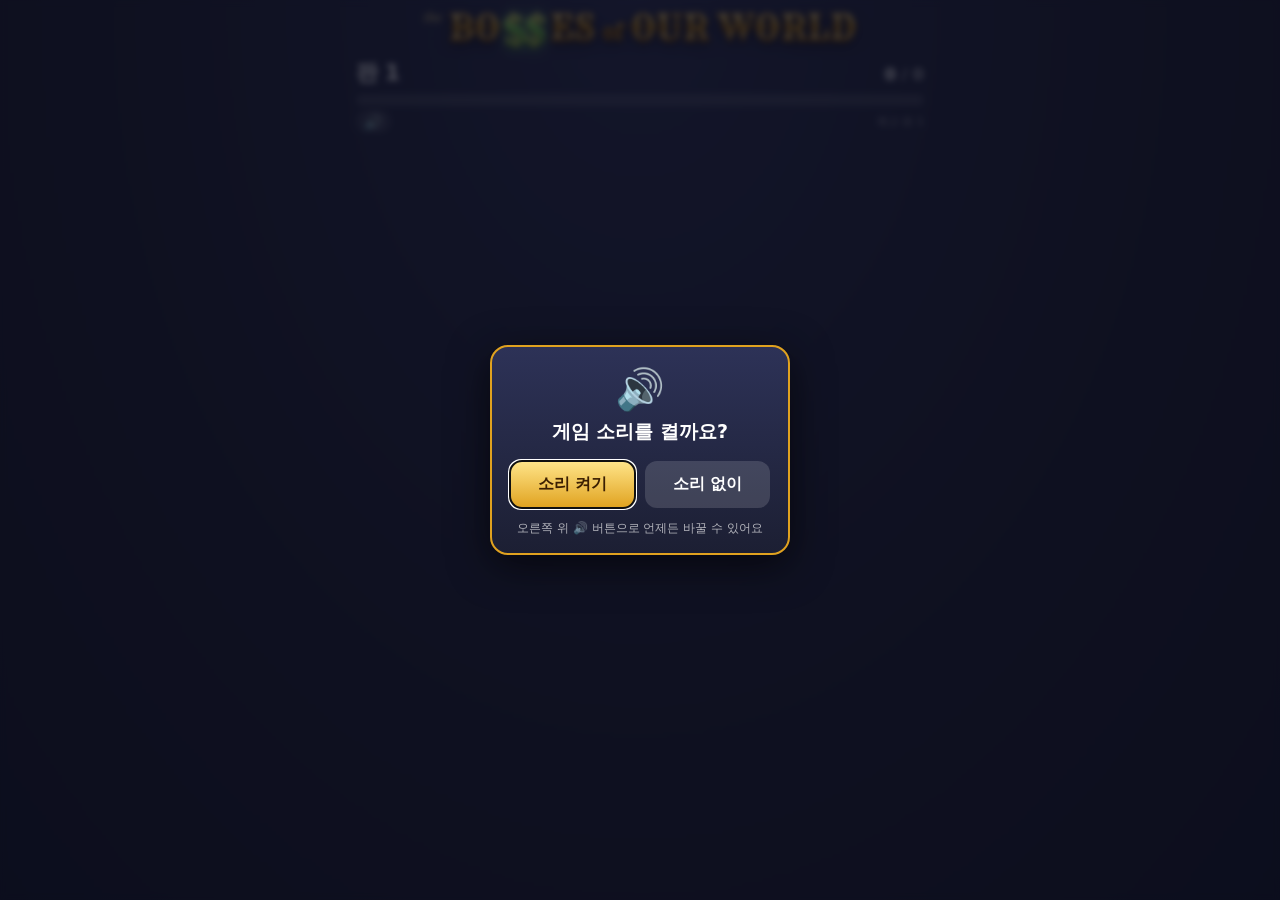
==== index.html @ dc33a7c8 "폭탄은 방귀 소리, 시작할 때 소리 켤지 묻기, 끄고 다시 켜도 소리 나게 Co-Authored-By: Claude Opus 5.5 <noreply@anthropic.com> Cl" ====
<!doctype html>
<html lang="ko">
<head>
  <meta charset="utf-8">
  <meta name="viewport" content="width=device-width, initial-scale=1, maximum-scale=1, user-scalable=no, viewport-fit=cover">
  <meta name="theme-color" content="#1c1f33">
  <meta name="apple-mobile-web-app-capable" content="yes">
  <meta name="mobile-web-app-capable" content="yes">
  <meta name="apple-mobile-web-app-status-bar-style" content="black-translucent">
  <meta name="apple-mobile-web-app-title" content="Bosses">
  <title>Bosses of Our World</title>
  <link rel="manifest" href="manifest.json">
  <link rel="icon" type="image/png" sizes="32x32" href="icons/favicon-32.png">
  <link rel="icon" type="image/png" sizes="48x48" href="icons/favicon-48.png">
  <link rel="icon" type="image/png" sizes="192x192" href="icons/icon-192.png">
  <link rel="apple-touch-icon" href="icons/apple-touch-icon.png">
  <link rel="preload" href="assets/fonts/rye-latin.woff2" as="font" type="font/woff2" crossorigin>
  <link rel="stylesheet" href="style.css">
</head>
<body>
  <div id="app">
    <div id="top">
      <h1 id="title" class="top-slot show" aria-label="the Bosses of Our World"><span class="the">the</span><span class="main">BO</span><span class="usd">$</span><span class="usd">$</span><span class="main">ES</span><span class="of">of</span><span class="main">OUR WORLD</span></h1>
      <div id="ad" class="top-slot" aria-hidden="true"><span class="ad-chip">AD</span><span id="ad-text"></span></div>
    </div>
    <header id="hud">
      <div class="row">
        <div id="level-box">판 <span id="level">1</span></div>
        <div id="score-box"><span id="score">0</span> <span class="sep">/</span> <span id="target">0</span></div>
      </div>
      <div id="bar"><div id="bar-fill"></div></div>
      <div id="sub-row">
        <button id="mute" type="button" aria-label="소리 켜기/끄기">🔊</button>
        <div id="best-box">최고 판 <span id="best">1</span></div>
      </div>
    </header>
    <main id="stage">
      <canvas id="game"></canvas>
      <div id="banner" aria-live="polite"></div>
    </main>
  </div>
  <div id="sound-ask" role="dialog" aria-modal="true" aria-labelledby="sound-ask-q">
    <div class="box">
      <div class="icon">🔊</div>
      <p id="sound-ask-q">게임 소리를 켤까요?</p>
      <div class="btns">
        <button type="button" data-sound="on">소리 켜기</button>
        <button type="button" data-sound="off">소리 없이</button>
      </div>
      <small>오른쪽 위 🔊 버튼으로 언제든 바꿀 수 있어요</small>
    </div>
  </div>
  <script type="module" src="js/main.js"></script>
</body>
</html>
---- style.css ----
* { box-sizing: border-box; margin: 0; padding: 0; }

/* 제목용 서부 서체 (Rye, SIL Open Font License) */
@font-face {
  font-family: 'Rye';
  src: url('assets/fonts/rye-latin.woff2') format('woff2');
  font-display: swap;
}

html, body {
  height: 100%;
  background: #1c1f33;
  color: #fff;
  font-family: system-ui, -apple-system, "Apple SD Gothic Neo", "Noto Sans KR", sans-serif;
  overflow: hidden;
  overscroll-behavior: none;
  -webkit-user-select: none;
  user-select: none;
  -webkit-tap-highlight-color: transparent;
  -webkit-touch-callout: none;
}

body {
  background: radial-gradient(ellipse at 50% 0%, #2d3257 0%, #1c1f33 60%, #14162a 100%);
}

#app {
  display: flex;
  flex-direction: column;
  height: 100%;
  max-width: 600px;
  margin: 0 auto;
  padding-top: env(safe-area-inset-top);
  padding-bottom: env(safe-area-inset-bottom);
}

/* 제목 자리: 제목과 광고 배너가 번갈아 나옴 (config.js TOP_ROTATE_MS) */
#top {
  flex: none;
  position: relative;
}

.top-slot {
  opacity: 0;
  transform: translateY(-6px) scale(0.97);
  transition: opacity 0.6s ease, transform 0.6s ease;
  pointer-events: none;
}
.top-slot.show {
  opacity: 1;
  transform: none;
}

#ad {
  position: absolute;
  inset: 8px 16px 0;
  display: flex;
  align-items: center;
  justify-content: center;
  gap: 8px;
  border: 2px dashed rgba(255, 229, 138, 0.55);
  border-radius: 10px;
  background: rgba(255, 229, 138, 0.07);
  color: #ffe58a;
  font-size: 17px;
  font-weight: 800;
  letter-spacing: 0.5px;
}
#ad .ad-chip {
  padding: 2px 6px;
  border-radius: 4px;
  background: #ffe58a;
  color: #1c1f33;
  font-size: 11px;
  font-weight: 900;
}

#title {
  display: flex;
  justify-content: center;
  align-items: baseline;
  gap: 6px;
  padding: 10px 8px 0;
  font-family: 'Rye', 'Georgia', serif;
  font-weight: 400;
  line-height: 1;
  white-space: nowrap;
  letter-spacing: 0.5px;
}

#title .main,
#title .of {
  /* 금박: 세로 그라데이션 + 진한 갈색 외곽선 + 아래 그림자 */
  background: linear-gradient(180deg, #fff6c8 0%, #ffd75a 38%, #e0a21f 55%, #ffe58a 72%, #b8770f 100%);
  -webkit-background-clip: text;
  background-clip: text;
  color: transparent;
  -webkit-text-stroke: 1px #5a3104;
  filter: drop-shadow(0 2px 0 #3b1f02) drop-shadow(0 3px 6px rgba(0, 0, 0, 0.5));
}

#title .main {
  font-size: clamp(22px, 7.4vw, 34px);
}

/* 달러 기호: 굵은 세리프 + 돈다발 초록 + 금 테두리, 살짝 크고 위로 */
#title .usd {
  align-self: center;
  margin: 0 -3px;
  font-family: Georgia, 'Times New Roman', serif;
  font-weight: 900;
  font-size: clamp(27px, 9vw, 42px);
  line-height: 1;
  background: linear-gradient(180deg, #d8ffb0 0%, #5fe05a 40%, #12902e 70%, #7cf06a 100%);
  -webkit-background-clip: text;
  background-clip: text;
  color: transparent;
  -webkit-text-stroke: 1.2px #ffd75a;
  filter: drop-shadow(0 2px 0 #0b3d14) drop-shadow(0 0 6px rgba(120, 255, 120, 0.55));
  transform: translateY(-1px) rotate(-6deg);
  animation: usd-bling 2.4s ease-in-out infinite;
}
#title .usd + .usd {
  transform: translateY(-1px) rotate(6deg);
  animation-delay: 0.3s;
}
@keyframes usd-bling {
  0%, 70%, 100% { filter: drop-shadow(0 2px 0 #0b3d14) drop-shadow(0 0 6px rgba(120, 255, 120, 0.55)); }
  80% { filter: drop-shadow(0 2px 0 #0b3d14) drop-shadow(0 0 14px rgba(200, 255, 140, 0.95)); }
}
@media (prefers-reduced-motion: reduce) {
  #title .usd { animation: none; }
}

#title .of {
  font-size: clamp(14px, 4.4vw, 20px);
}

#title .the {
  align-self: flex-start;
  margin-top: 1px;
  font-family: Georgia, serif;
  font-style: italic;
  font-size: clamp(10px, 3.2vw, 14px);
  color: #ffe58a;
  opacity: 0.9;
}

#hud {
  flex: none;
  padding: 6px 16px 6px;
}

#hud .row {
  display: flex;
  justify-content: space-between;
  align-items: baseline;
  margin-bottom: 6px;
}

#level-box {
  font-size: 22px;
  font-weight: 900;
  letter-spacing: -0.5px;
}

#score-box {
  font-size: 16px;
  font-weight: 800;
  font-variant-numeric: tabular-nums;
}
#score-box .sep, #target { opacity: 0.6; }

#bar {
  height: 12px;
  border-radius: 6px;
  background: rgba(255, 255, 255, 0.12);
  overflow: hidden;
}

#bar-fill {
  height: 100%;
  width: 0%;
  border-radius: 6px;
  background: linear-gradient(90deg, #ffd23f, #ff7b29);
  transition: width 0.25s ease-out;
}

#sub-row {
  display: flex;
  justify-content: space-between;
  align-items: center;
  margin-top: 4px;
}

#best-box {
  font-size: 11px;
  opacity: 0.55;
}

#mute {
  border: 0;
  background: rgba(255, 255, 255, 0.1);
  color: #fff;
  font-size: 15px;
  line-height: 1;
  padding: 4px 8px;
  border-radius: 12px;
  cursor: pointer;
}

#stage {
  position: relative;
  flex: 1;
  min-height: 0;
}

#game {
  position: absolute;
  inset: 0;
  width: 100%;
  height: 100%;
  display: block;
  touch-action: none;
}

#banner {
  position: absolute;
  left: 0;
  right: 0;
  top: 40%;
  text-align: center;
  font-size: 40px;
  font-weight: 900;
  color: #fff;
  text-shadow: 0 3px 0 #b3401a, 0 6px 18px rgba(0, 0, 0, 0.5);
  pointer-events: none;
  opacity: 0;
  transform: scale(0.6);
}

#banner.show {
  animation: banner-pop 1.3s ease-out forwards;
}

@keyframes banner-pop {
  0%   { opacity: 0; transform: scale(0.6); }
  15%  { opacity: 1; transform: scale(1.15); }
  25%  { transform: scale(1); }
  80%  { opacity: 1; transform: scale(1); }
  100% { opacity: 0; transform: scale(1.05) translateY(-20px); }
}

@media (prefers-reduced-motion: reduce) {
  #banner.show { animation: banner-fade 1.3s linear forwards; }
  @keyframes banner-fade {
    0%, 100% { opacity: 0; transform: none; }
    15%, 80% { opacity: 1; transform: none; }
  }
}

/* 시작할 때 소리 켤지 묻는 창 */
#sound-ask {
  position: fixed;
  inset: 0;
  z-index: 10;
  display: flex;
  align-items: center;
  justify-content: center;
  padding: 16px;
  background: rgba(10, 12, 26, 0.72);
  backdrop-filter: blur(3px);
  -webkit-backdrop-filter: blur(3px);
}
#sound-ask[hidden] { display: none; }
#sound-ask .box {
  width: 100%;
  max-width: 300px;
  padding: 22px 18px 16px;
  border: 2px solid #e0a21f;
  border-radius: 18px;
  background: linear-gradient(180deg, #2d3257, #1c1f33);
  box-shadow: 0 10px 40px rgba(0, 0, 0, 0.6);
  text-align: center;
  color: #fff;
}
#sound-ask .icon { font-size: 40px; line-height: 1; }
#sound-ask p { margin: 10px 0 16px; font-size: 19px; font-weight: 800; }
#sound-ask .btns { display: flex; gap: 10px; }
#sound-ask button {
  flex: 1;
  padding: 13px 0;
  border: 0;
  border-radius: 12px;
  font: inherit;
  font-size: 16px;
  font-weight: 800;
  color: #fff;
  background: rgba(255, 255, 255, 0.14);
  cursor: pointer;
}
#sound-ask button[data-sound="on"] {
  color: #3b1f02;
  background: linear-gradient(180deg, #ffe58a, #e0a21f);
}
#sound-ask small { display: block; margin-top: 12px; font-size: 12px; opacity: 0.65; }
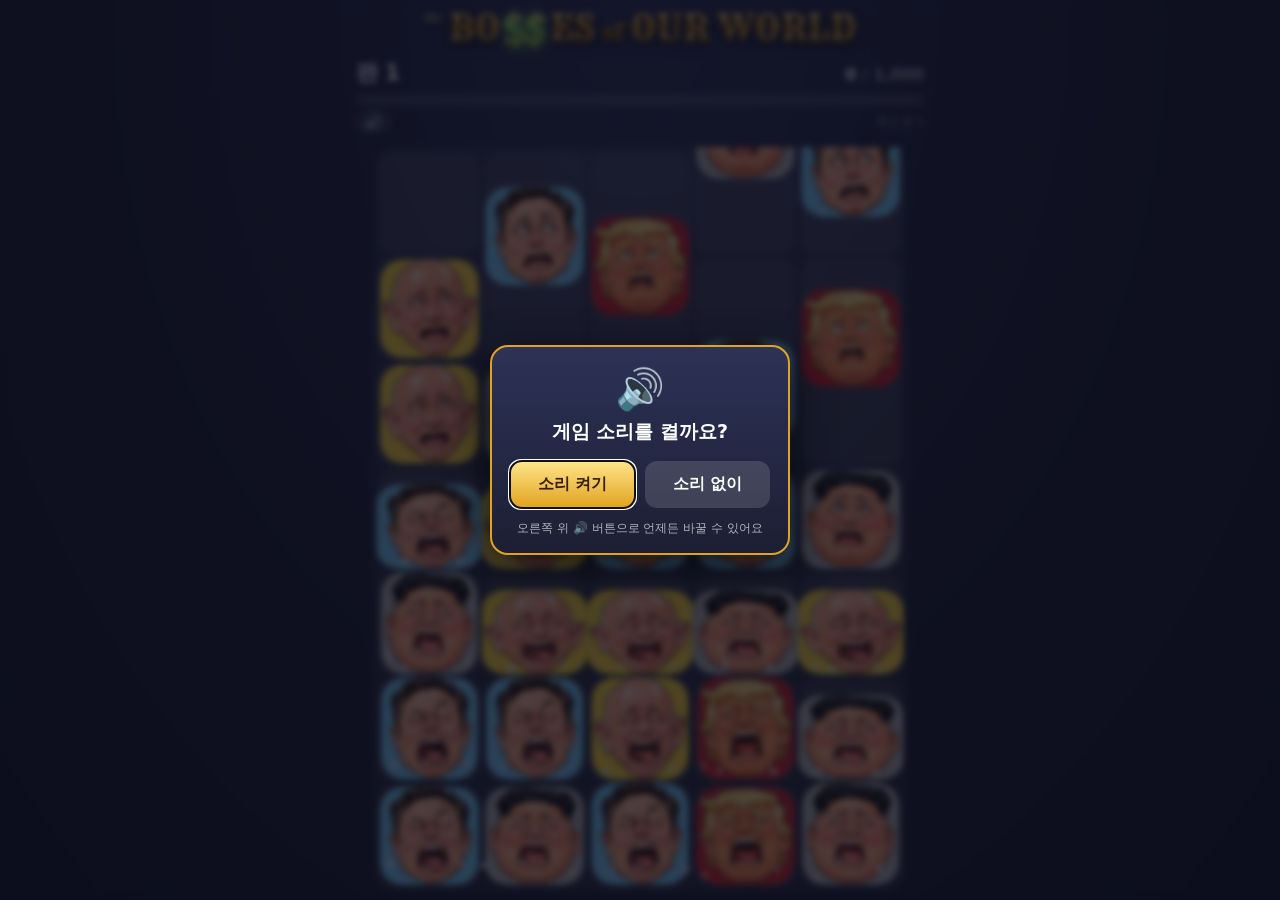
==== commit 084f7d05: "소리 묻는 창이 게임 시작을 막지 않게: 게임은 바로 시작, 창은 위에 떠서 고르면 적용 Co-Authored-By: Claude Opus 5.5 <noreply@anthropic" ====
--- a/index.html
+++ b/index.html
@@ -39,7 +39,7 @@
       <div id="banner" aria-live="polite"></div>
     </main>
   </div>
-  <div id="sound-ask" role="dialog" aria-modal="true" aria-labelledby="sound-ask-q">
+  <div id="sound-ask" role="dialog" aria-modal="true" aria-labelledby="sound-ask-q" style="position:fixed;inset:0;z-index:10;display:flex;align-items:center;justify-content:center;background:rgba(10,12,26,.72)">
     <div class="box">
       <div class="icon">🔊</div>
       <p id="sound-ask-q">게임 소리를 켤까요?</p>
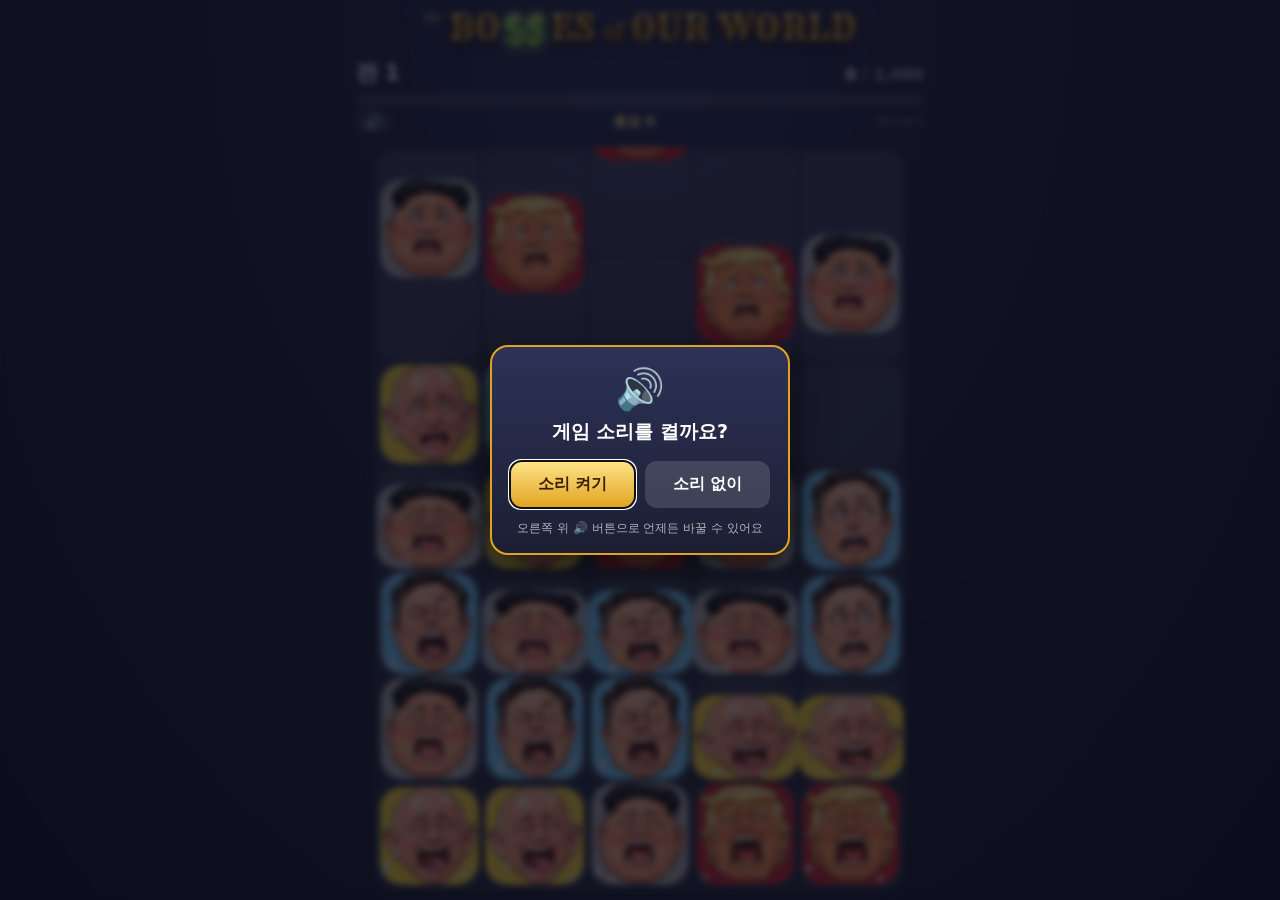
==== commit 76f17e89: "전체 점수(총점) 표시, 나갔다 와도 유지 Co-Authored-By: Claude Opus 5.5 <noreply@anthropic.com> Claude-Session: http" ====
--- a/index.html
+++ b/index.html
@@ -31,6 +31,7 @@
       <div id="bar"><div id="bar-fill"></div></div>
       <div id="sub-row">
         <button id="mute" type="button" aria-label="소리 켜기/끄기">🔊</button>
+        <div id="total-box">총점 <span id="total">0</span></div>
         <div id="best-box">최고 판 <span id="best">1</span></div>
       </div>
     </header>
--- a/style.css
+++ b/style.css
@@ -198,6 +198,13 @@
   opacity: 0.55;
 }
 
+#total-box {
+  font-size: 14px;
+  font-weight: 800;
+  color: #ffe58a;
+  font-variant-numeric: tabular-nums;
+}
+
 #mute {
   border: 0;
   background: rgba(255, 255, 255, 0.1);
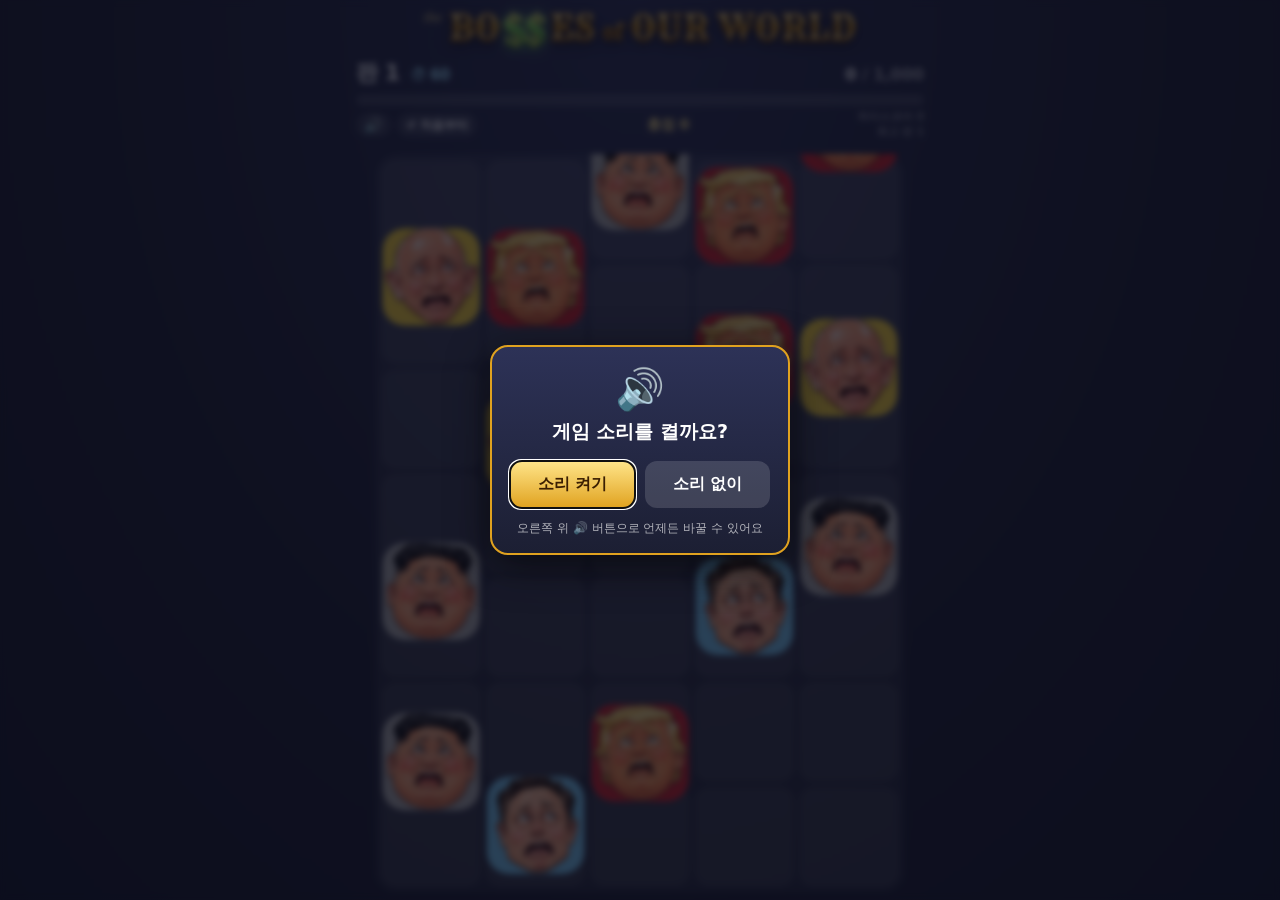
==== commit 044e4ed7: "하이스코어, 처음부터 다시 버튼, 타임 보너스(60초 안에 깨면 남은 초×10) Co-Authored-By: Claude Opus 5.5 <noreply@anthropic.com>" ====
--- a/index.html
+++ b/index.html
@@ -25,14 +25,17 @@
     </div>
     <header id="hud">
       <div class="row">
-        <div id="level-box">판 <span id="level">1</span></div>
+        <div id="level-box">판 <span id="level">1</span> <span id="timer" title="이 시간 안에 깨면 타임 보너스"></span></div>
         <div id="score-box"><span id="score">0</span> <span class="sep">/</span> <span id="target">0</span></div>
       </div>
       <div id="bar"><div id="bar-fill"></div></div>
       <div id="sub-row">
-        <button id="mute" type="button" aria-label="소리 켜기/끄기">🔊</button>
+        <div class="btns">
+          <button id="mute" type="button" aria-label="소리 켜기/끄기">🔊</button>
+          <button id="restart" type="button" aria-label="1판부터 다시">↺ 처음부터</button>
+        </div>
         <div id="total-box">총점 <span id="total">0</span></div>
-        <div id="best-box">최고 판 <span id="best">1</span></div>
+        <div id="best-box"><div>하이스코어 <span id="high">0</span></div><div>최고 판 <span id="best">1</span></div></div>
       </div>
     </header>
     <main id="stage">
--- a/style.css
+++ b/style.css
@@ -195,7 +195,9 @@
 
 #best-box {
   font-size: 11px;
-  opacity: 0.55;
+  line-height: 1.35;
+  text-align: right;
+  opacity: 0.7;
 }
 
 #total-box {
@@ -203,6 +205,34 @@
   font-weight: 800;
   color: #ffe58a;
   font-variant-numeric: tabular-nums;
+}
+
+#sub-row .btns { display: flex; gap: 6px; }
+#restart {
+  border: 0;
+  background: rgba(255, 255, 255, 0.1);
+  color: #fff;
+  font: inherit;
+  font-size: 12px;
+  font-weight: 700;
+  line-height: 1;
+  padding: 6px 9px;
+  border-radius: 12px;
+  cursor: pointer;
+}
+#timer {
+  margin-left: 4px;
+  font-size: 15px;
+  font-weight: 800;
+  color: #9fe3ff;
+  font-variant-numeric: tabular-nums;
+}
+#timer.low { color: #ffb36b; }
+#banner .sub {
+  margin-top: 6px;
+  font-size: 22px;
+  color: #ffe58a;
+  text-shadow: 0 2px 0 #7a4a00, 0 4px 12px rgba(0, 0, 0, 0.5);
 }
 
 #mute {
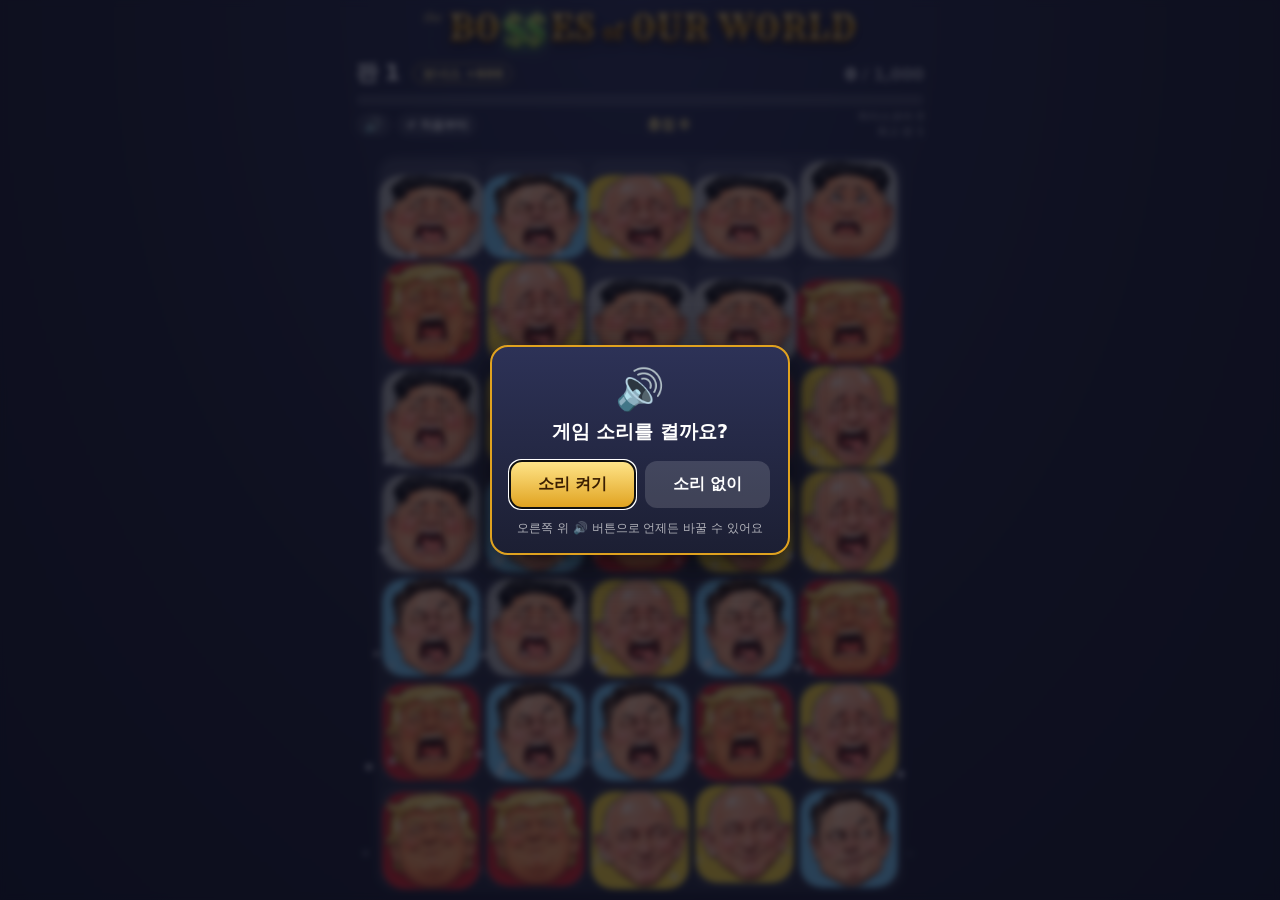
==== commit 5b612280: "타이머를 '보너스 +580' 점수로 표시 (시간 제한이 아니라 보너스임을 알게) Co-Authored-By: Claude Opus 5.5 <noreply@anthropic.com>" ====
--- a/index.html
+++ b/index.html
@@ -25,7 +25,7 @@
     </div>
     <header id="hud">
       <div class="row">
-        <div id="level-box">판 <span id="level">1</span> <span id="timer" title="이 시간 안에 깨면 타임 보너스"></span></div>
+        <div id="level-box">판 <span id="level">1</span> <span id="timer" title="지금 깨면 받는 타임 보너스 (시간이 지날수록 줄어듦)"></span></div>
         <div id="score-box"><span id="score">0</span> <span class="sep">/</span> <span id="target">0</span></div>
       </div>
       <div id="bar"><div id="bar-fill"></div></div>
--- a/style.css
+++ b/style.css
@@ -221,18 +221,41 @@
   cursor: pointer;
 }
 #timer {
-  margin-left: 4px;
-  font-size: 15px;
-  font-weight: 800;
-  color: #9fe3ff;
+  margin-left: 6px;
+  padding: 2px 8px;
+  border: 1.5px solid rgba(255, 215, 90, 0.7);
+  border-radius: 999px;
+  font-size: 13px;
+  font-weight: 800;
+  letter-spacing: 0;
+  color: #ffe58a;
+  vertical-align: middle;
   font-variant-numeric: tabular-nums;
 }
-#timer.low { color: #ffb36b; }
+#timer:empty { display: none; }
+#timer.low { color: #ffb36b; border-color: rgba(255, 179, 107, 0.7); }
 #banner .sub {
-  margin-top: 6px;
-  font-size: 22px;
-  color: #ffe58a;
-  text-shadow: 0 2px 0 #7a4a00, 0 4px 12px rgba(0, 0, 0, 0.5);
+  display: inline-block;
+  margin-top: 12px;
+  padding: 8px 18px;
+  border: 2px solid #ffd75a;
+  border-radius: 999px;
+  background: rgba(40, 24, 0, 0.75);
+  font-size: 30px;
+  color: #ffe58a;
+  font-variant-numeric: tabular-nums;
+  text-shadow: 0 2px 0 #7a4a00;
+  box-shadow: 0 0 22px rgba(255, 200, 60, 0.55);
+}
+#banner.long.show {
+  animation: banner-pop 3s ease-out forwards;
+}
+#banner.long .sub {
+  animation: bonus-pulse 0.6s ease-in-out 0.3s 4 alternate;
+}
+@keyframes bonus-pulse {
+  from { transform: scale(1); }
+  to { transform: scale(1.12); }
 }
 
 #mute {
@@ -290,6 +313,8 @@
 
 @media (prefers-reduced-motion: reduce) {
   #banner.show { animation: banner-fade 1.3s linear forwards; }
+  #banner.long.show { animation: banner-fade 3s linear forwards; }
+  #banner.long .sub { animation: none; }
   @keyframes banner-fade {
     0%, 100% { opacity: 0; transform: none; }
     15%, 80% { opacity: 1; transform: none; }
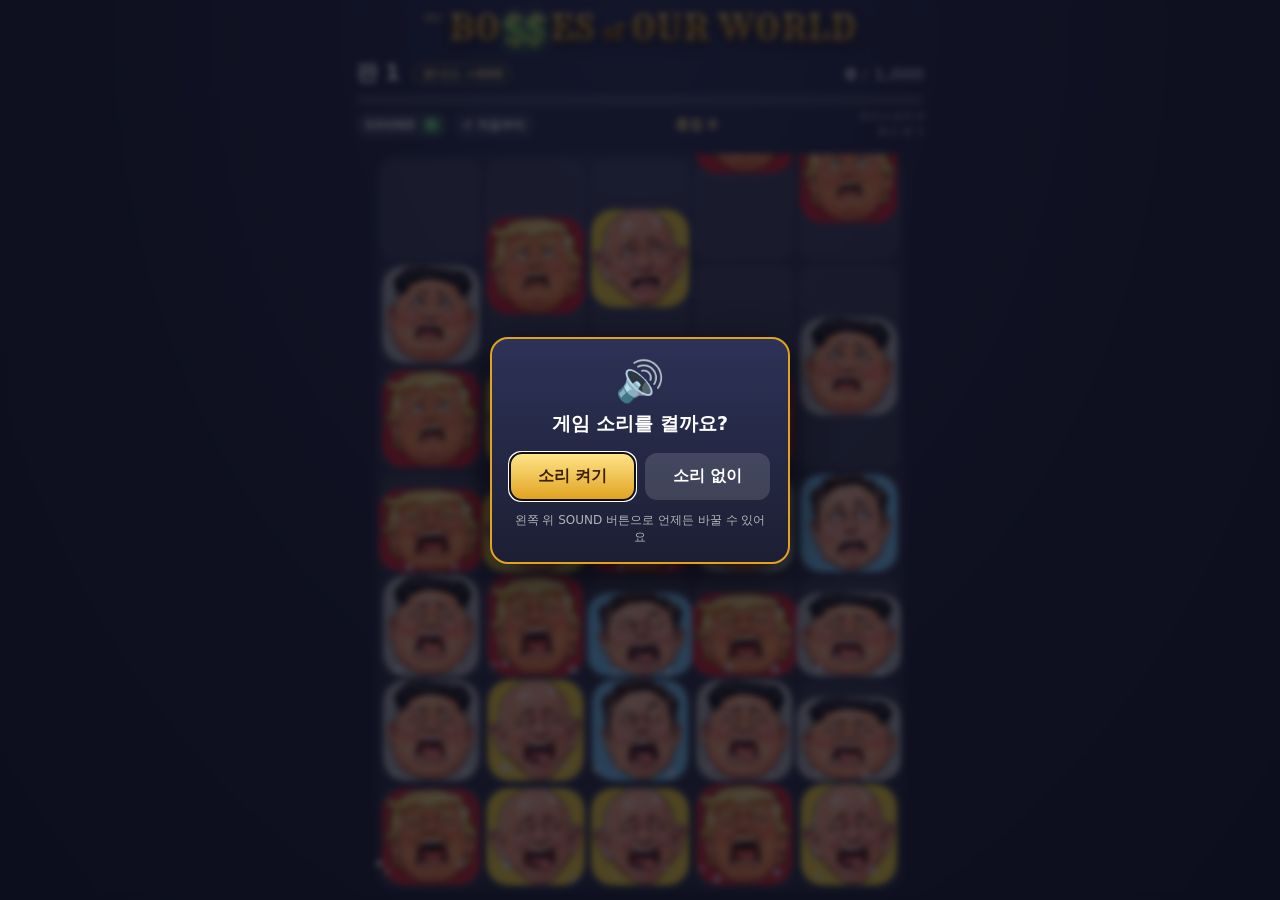
==== commit 6bc4e4cb: "소리 버튼을 SOUND O(초록)/X(빨강)로 Co-Authored-By: Claude Opus 5.5 <noreply@anthropic.com> Claude-Session: ht" ====
--- a/index.html
+++ b/index.html
@@ -31,7 +31,7 @@
       <div id="bar"><div id="bar-fill"></div></div>
       <div id="sub-row">
         <div class="btns">
-          <button id="mute" type="button" aria-label="소리 켜기/끄기">🔊</button>
+          <button id="mute" type="button" aria-label="소리 켜기/끄기">SOUND <b class="on">O</b></button>
           <button id="restart" type="button" aria-label="1판부터 다시">↺ 처음부터</button>
         </div>
         <div id="total-box">총점 <span id="total">0</span></div>
@@ -51,7 +51,7 @@
         <button type="button" data-sound="on">소리 켜기</button>
         <button type="button" data-sound="off">소리 없이</button>
       </div>
-      <small>오른쪽 위 🔊 버튼으로 언제든 바꿀 수 있어요</small>
+      <small>왼쪽 위 SOUND 버튼으로 언제든 바꿀 수 있어요</small>
     </div>
   </div>
   <script type="module" src="js/main.js"></script>
--- a/style.css
+++ b/style.css
@@ -260,14 +260,28 @@
 
 #mute {
   border: 0;
-  background: rgba(255, 255, 255, 0.1);
-  color: #fff;
-  font-size: 15px;
+  background: rgba(255, 255, 255, 0.12);
+  color: #fff;
+  font: inherit;
+  font-size: 12px;
+  font-weight: 800;
+  letter-spacing: 0.3px;
   line-height: 1;
-  padding: 4px 8px;
+  padding: 5px 7px 5px 9px;
   border-radius: 12px;
   cursor: pointer;
 }
+#mute b {
+  display: inline-block;
+  min-width: 18px;
+  margin-left: 3px;
+  padding: 2px 0;
+  border-radius: 6px;
+  text-align: center;
+  color: #fff;
+}
+#mute b.on { background: #2E9E4F; }
+#mute b.off { background: #C62828; }
 
 #stage {
   position: relative;
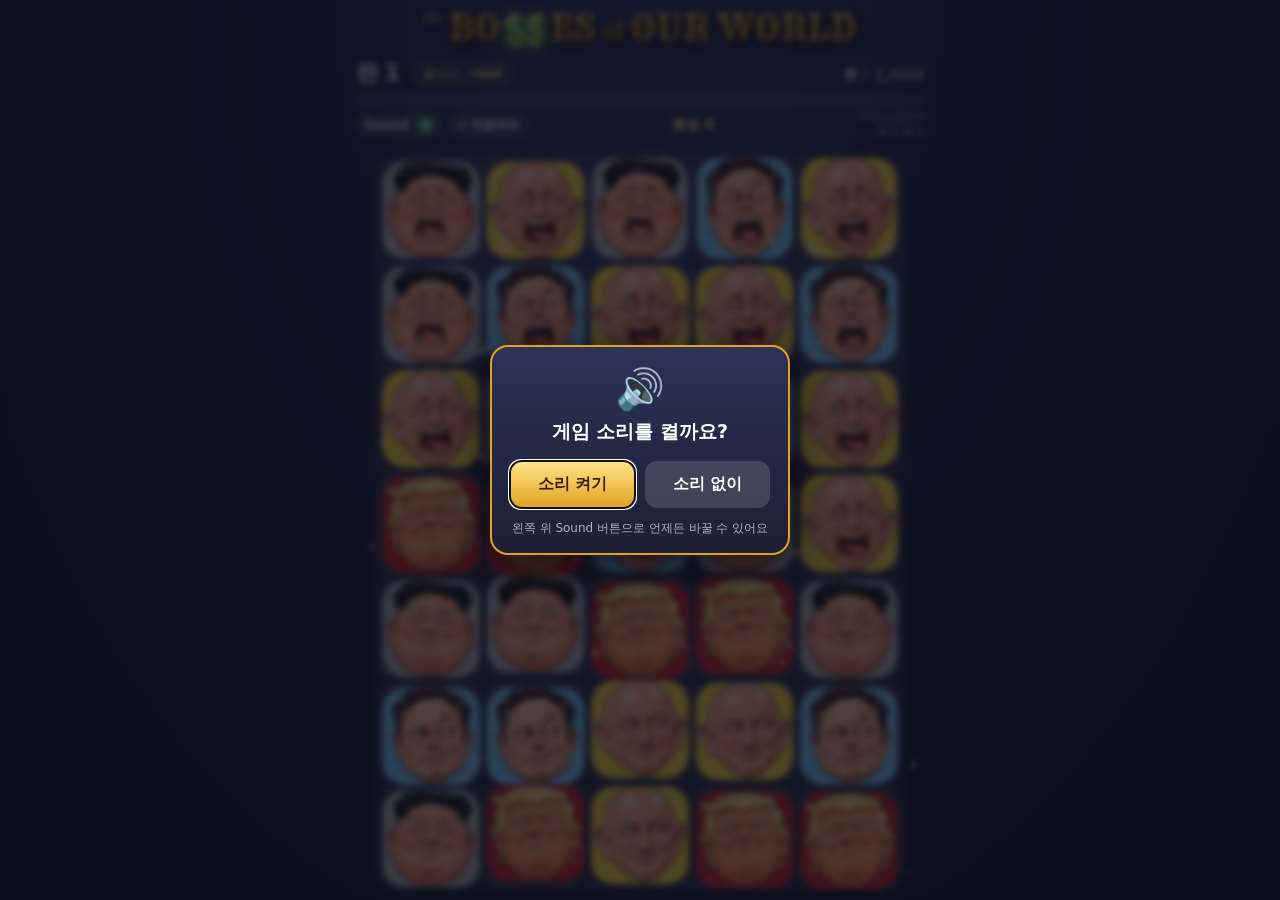
==== commit 0fabe235: "소리 버튼 글자 Sound Co-Authored-By: Claude Opus 5.5 <noreply@anthropic.com> Claude-Session: https://claud" ====
--- a/index.html
+++ b/index.html
@@ -31,7 +31,7 @@
       <div id="bar"><div id="bar-fill"></div></div>
       <div id="sub-row">
         <div class="btns">
-          <button id="mute" type="button" aria-label="소리 켜기/끄기">SOUND <b class="on">O</b></button>
+          <button id="mute" type="button" aria-label="소리 켜기/끄기">Sound <b class="on">O</b></button>
           <button id="restart" type="button" aria-label="1판부터 다시">↺ 처음부터</button>
         </div>
         <div id="total-box">총점 <span id="total">0</span></div>
@@ -51,7 +51,7 @@
         <button type="button" data-sound="on">소리 켜기</button>
         <button type="button" data-sound="off">소리 없이</button>
       </div>
-      <small>왼쪽 위 SOUND 버튼으로 언제든 바꿀 수 있어요</small>
+      <small>왼쪽 위 Sound 버튼으로 언제든 바꿀 수 있어요</small>
     </div>
   </div>
   <script type="module" src="js/main.js"></script>
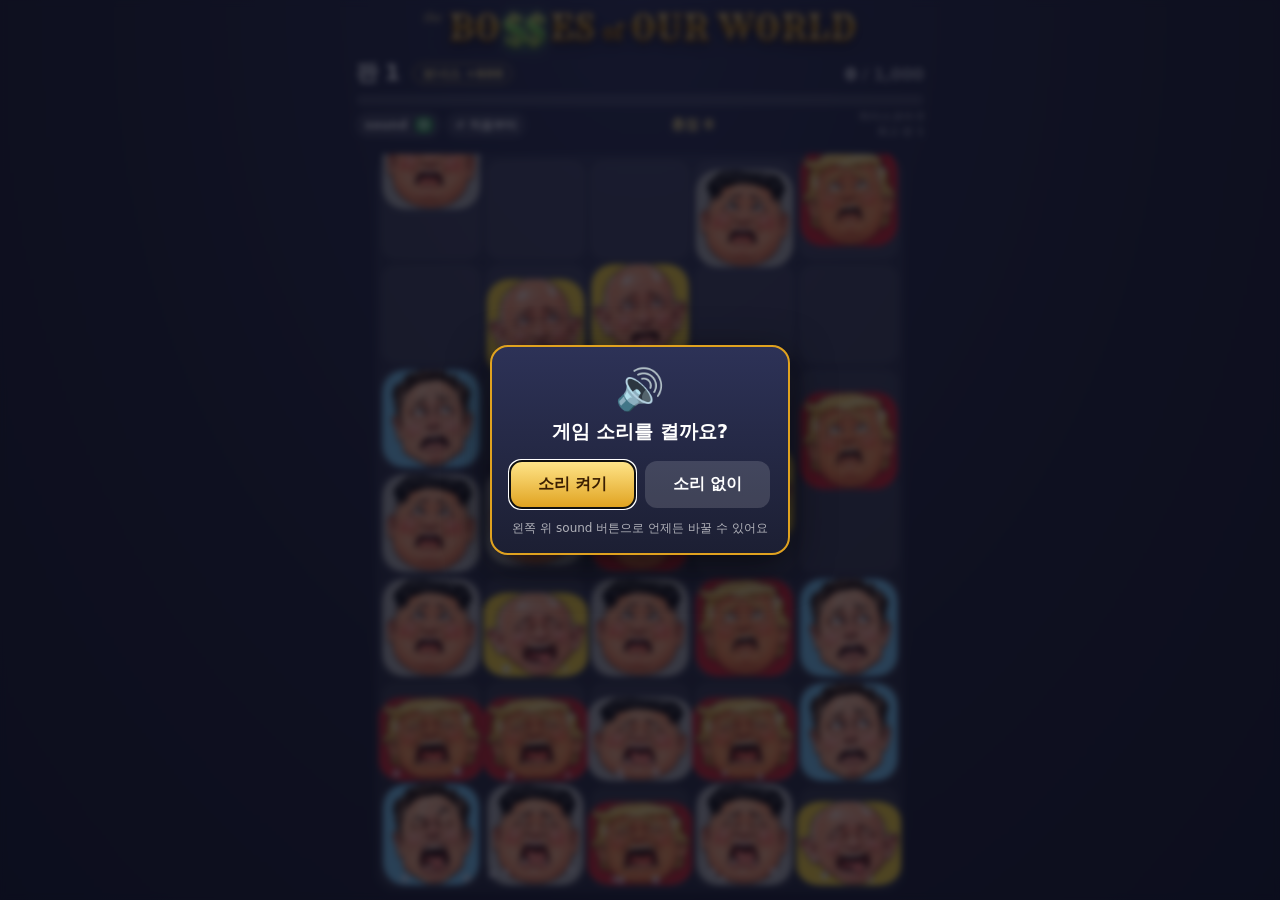
==== commit 1a6c5e02: "소리 버튼 글자 sound (소문자) Co-Authored-By: Claude Opus 5.5 <noreply@anthropic.com> Claude-Session: https:/" ====
--- a/index.html
+++ b/index.html
@@ -31,7 +31,7 @@
       <div id="bar"><div id="bar-fill"></div></div>
       <div id="sub-row">
         <div class="btns">
-          <button id="mute" type="button" aria-label="소리 켜기/끄기">Sound <b class="on">O</b></button>
+          <button id="mute" type="button" aria-label="소리 켜기/끄기">sound <b class="on">O</b></button>
           <button id="restart" type="button" aria-label="1판부터 다시">↺ 처음부터</button>
         </div>
         <div id="total-box">총점 <span id="total">0</span></div>
@@ -51,7 +51,7 @@
         <button type="button" data-sound="on">소리 켜기</button>
         <button type="button" data-sound="off">소리 없이</button>
       </div>
-      <small>왼쪽 위 Sound 버튼으로 언제든 바꿀 수 있어요</small>
+      <small>왼쪽 위 sound 버튼으로 언제든 바꿀 수 있어요</small>
     </div>
   </div>
   <script type="module" src="js/main.js"></script>
